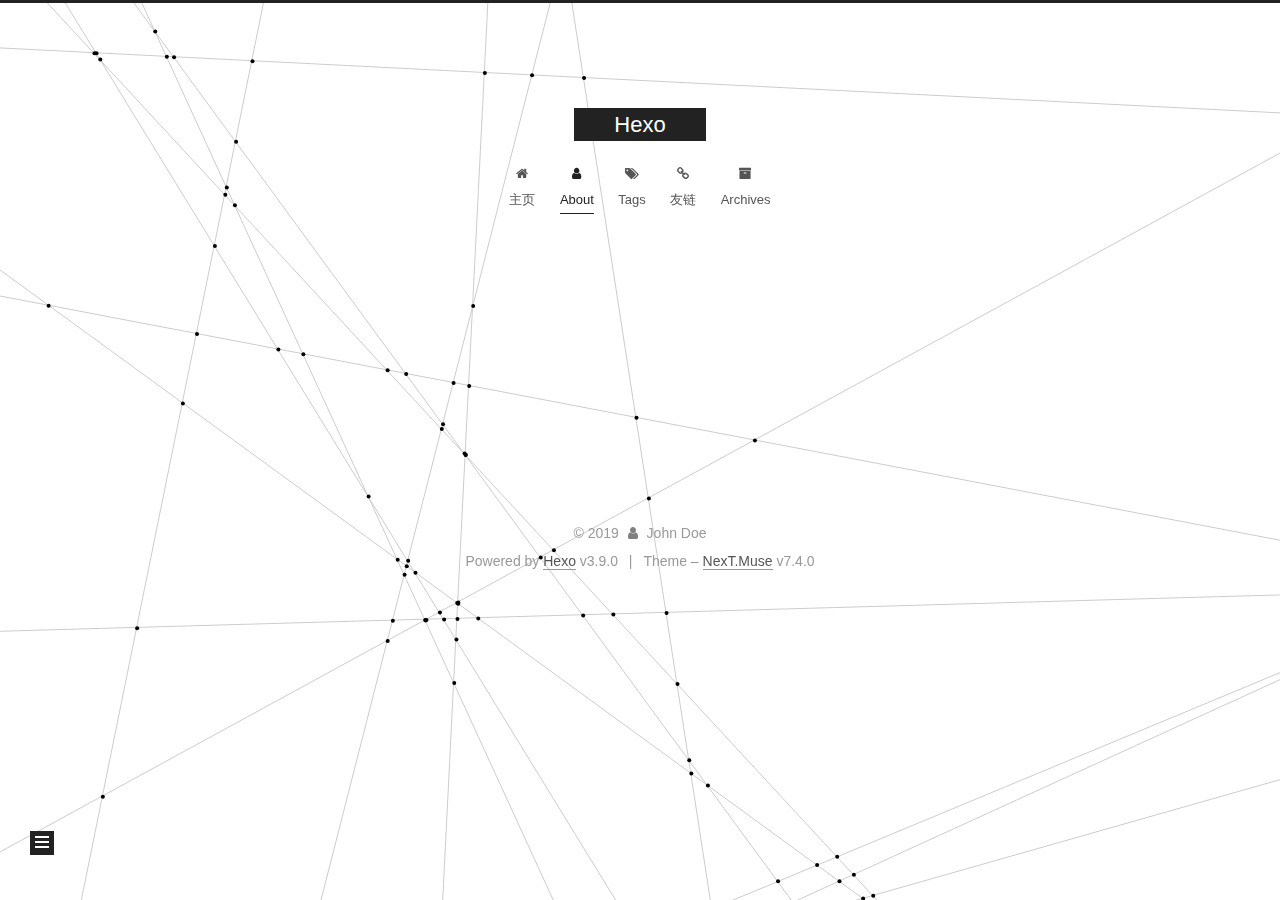
==== about/index.html @ a3d36884 "Site updated: 2019-09-26 17:00:57" ====
<!DOCTYPE html>





<html lang="en">
<head>
  <meta charset="UTF-8">
<meta name="viewport" content="width=device-width, initial-scale=1, maximum-scale=2">
<meta name="theme-color" content="#222">
<meta name="generator" content="Hexo 3.9.0">
  <link rel="apple-touch-icon" sizes="180x180" href="/images/apple-touch-icon-next.png?v=7.4.0">
  <link rel="icon" type="image/png" sizes="32x32" href="/images/favicon-32x32-next.png?v=7.4.0">
  <link rel="icon" type="image/png" sizes="16x16" href="/images/favicon-16x16-next.png?v=7.4.0">
  <link rel="mask-icon" href="/images/logo.svg?v=7.4.0" color="#222">

<link rel="stylesheet" href="/css/main.css?v=7.4.0">


<link rel="stylesheet" href="/lib/font-awesome/css/font-awesome.min.css?v=4.7.0">


<script id="hexo-configurations">
  var NexT = window.NexT || {};
  var CONFIG = {
    root: '/',
    scheme: 'Muse',
    version: '7.4.0',
    exturl: false,
    sidebar: {"position":"left","display":"post","offset":12,"onmobile":false},
    copycode: {"enable":false,"show_result":false,"style":null},
    back2top: {"enable":true,"sidebar":false,"scrollpercent":false},
    bookmark: {"enable":false,"color":"#222","save":"auto"},
    fancybox: false,
    mediumzoom: false,
    lazyload: false,
    pangu: false,
    algolia: {
      appID: '',
      apiKey: '',
      indexName: '',
      hits: {"per_page":10},
      labels: {"input_placeholder":"Search for Posts","hits_empty":"We didn't find any results for the search: ${query}","hits_stats":"${hits} results found in ${time} ms"}
    },
    localsearch: {"enable":false,"trigger":"auto","top_n_per_article":1,"unescape":false,"preload":false},
    path: 'search.json',
    motion: {"enable":true,"async":false,"transition":{"post_block":"fadeIn","post_header":"slideDownIn","post_body":"slideDownIn","coll_header":"slideLeftIn","sidebar":"slideUpIn"}},
    translation: {
      copy_button: 'Copy',
      copy_success: 'Copied',
      copy_failure: 'Copy failed'
    },
    sidebarPadding: 40
  };
</script>

  <meta name="description" content="这些博客是我看其他大神的博客学习练手之作，若有不足之处请多多指教。">
<meta property="og:type" content="website">
<meta property="og:title" content="关于">
<meta property="og:url" content="http://yoursite.com/about/index.html">
<meta property="og:site_name" content="Hexo">
<meta property="og:description" content="这些博客是我看其他大神的博客学习练手之作，若有不足之处请多多指教。">
<meta property="og:locale" content="en">
<meta property="og:updated_time" content="2019-09-25T10:03:40.580Z">
<meta name="twitter:card" content="summary">
<meta name="twitter:title" content="关于">
<meta name="twitter:description" content="这些博客是我看其他大神的博客学习练手之作，若有不足之处请多多指教。">
  <link rel="canonical" href="http://yoursite.com/about/">


<script id="page-configurations">
  // https://hexo.io/docs/variables.html
  CONFIG.page = {
    sidebar: "",
    isHome: false,
    isPost: false,
    isPage: true,
    isArchive: false
  };
</script>

  <title>关于 | Hexo</title>
  








  <noscript>
  <style>
  .use-motion .brand,
  .use-motion .menu-item,
  .sidebar-inner,
  .use-motion .post-block,
  .use-motion .pagination,
  .use-motion .comments,
  .use-motion .post-header,
  .use-motion .post-body,
  .use-motion .collection-header { opacity: initial; }

  .use-motion .logo,
  .use-motion .site-title,
  .use-motion .site-subtitle {
    opacity: initial;
    top: initial;
  }

  .use-motion .logo-line-before i { left: initial; }
  .use-motion .logo-line-after i { right: initial; }
  </style>
</noscript>

</head>

<body itemscope itemtype="http://schema.org/WebPage" lang="en">
  
 
  
  <div class="container use-motion">
    <div class="headband"></div>

    <header id="header" class="header" itemscope itemtype="http://schema.org/WPHeader">
      <div class="header-inner"><div class="site-brand-container">
  <div class="site-meta">

    <div>
      <a href="/" class="brand" rel="start">
        <span class="logo-line-before"><i></i></span>
        <span class="site-title">Hexo</span>
        <span class="logo-line-after"><i></i></span>
      </a>
    </div>
  </div>

  <div class="site-nav-toggle">
    <button aria-label="Toggle navigation bar">
      <span class="btn-bar"></span>
      <span class="btn-bar"></span>
      <span class="btn-bar"></span>
    </button>
  </div>
</div>


<nav class="site-nav">
  
  <ul id="menu" class="menu">
      
      
      
        
        <li class="menu-item menu-item-主页">
      
    

    <a href="/" rel="section"><i class="menu-item-icon fa fa-fw fa-home"></i> <br>主页</a>

  </li>
      
      
      
        
        <li class="menu-item menu-item-about">
      
    

    <a href="/about/" rel="section"><i class="menu-item-icon fa fa-fw fa-user"></i> <br>About</a>

  </li>
      
      
      
        
        <li class="menu-item menu-item-tags">
      
    

    <a href="/tags/" rel="section"><i class="menu-item-icon fa fa-fw fa-tags"></i> <br>Tags</a>

  </li>
      
      
      
        
        <li class="menu-item menu-item-links">
      
    

    <a href="/links/" rel="section"><i class="menu-item-icon fa fa-fw fa-link"></i> <br>友链</a>

  </li>
      
      
      
        
        <li class="menu-item menu-item-archives">
      
    

    <a href="/archives/" rel="section"><i class="menu-item-icon fa fa-fw fa-archive"></i> <br>Archives</a>

  </li>
  </ul>

    

  
    
    
  
    
    
  
    
    
  
    
    
  
    
    
  
  

</nav>
</div>
    </header>

    
  <div class="back-to-top">
    <i class="fa fa-arrow-up"></i>
    <span>0%</span>
  </div>


    <main id="main" class="main">
      <div class="main-inner">
        <div class="content-wrap">
          <div id="content" class="content">
            

  <div id="posts" class="posts-expand">
    
    
    
    <div class="post-block page">
      <header class="post-header">

<h1 class="post-title" itemprop="name headline">关于

</h1>

<div class="post-meta">
  

</div>

</header>

      
      
      
      <div class="post-body">
        
          <p><strong><em>这些博客是我看其他大神的博客学习练手之作，若有不足之处请多多指教。</em></strong></p>

        
      </div>
      
      
      
    </div>
    

    
    
    
  </div>


          </div>
          

        </div>
          
  
  <div class="sidebar-toggle">
    <div class="sidebar-toggle-line-wrap">
      <span class="sidebar-toggle-line sidebar-toggle-line-first"></span>
      <span class="sidebar-toggle-line sidebar-toggle-line-middle"></span>
      <span class="sidebar-toggle-line sidebar-toggle-line-last"></span>
    </div>
  </div>

  <aside class="sidebar">
    <div class="sidebar-inner">
        
        
        
        
      

      <ul class="sidebar-nav motion-element">
        <li class="sidebar-nav-toc">
          Table of Contents
        </li>
        <li class="sidebar-nav-overview">
          Overview
        </li>
      </ul>

      <!--noindex-->
      <div class="post-toc-wrap sidebar-panel">
      </div>
      <!--/noindex-->

      <div class="site-overview-wrap sidebar-panel">
        <div class="site-author motion-element" itemprop="author" itemscope itemtype="http://schema.org/Person">
  <p class="site-author-name" itemprop="name">John Doe</p>
  <div class="site-description" itemprop="description"></div>
</div>
  <nav class="site-state motion-element">
      <div class="site-state-item site-state-posts">
        
          <a href="/archives/">
        
          <span class="site-state-item-count">3</span>
          <span class="site-state-item-name">posts</span>
        </a>
      </div>
    
  </nav>



      </div>

    </div>
  </aside>
  <div id="sidebar-dimmer"></div>


      </div>
    </main>

    <footer id="footer" class="footer">
      <div class="footer-inner">
        <div class="copyright">&copy; <span itemprop="copyrightYear">2019</span>
  <span class="with-love" id="animate">
    <i class="fa fa-user"></i>
  </span>
  <span class="author" itemprop="copyrightHolder">John Doe</span>
</div>
  <div class="powered-by">Powered by <a href="https://hexo.io" class="theme-link" rel="noopener" target="_blank">Hexo</a> v3.9.0</div>
  <span class="post-meta-divider">|</span>
  <div class="theme-info">Theme – <a href="https://theme-next.org" class="theme-link" rel="noopener" target="_blank">NexT.Muse</a> v7.4.0</div>

        












        
      </div>
    </footer>
  </div>

  


  <script src="/lib/anime.min.js?v=3.1.0"></script>
  <script src="/lib/velocity/velocity.min.js?v=1.2.1"></script>
  <script src="/lib/velocity/velocity.ui.min.js?v=1.2.1"></script>
<script src="/js/utils.js?v=7.4.0"></script><script src="/js/motion.js?v=7.4.0"></script>
<script src="/js/schemes/muse.js?v=7.4.0"></script>
<script src="/js/next-boot.js?v=7.4.0"></script>



  





















  

  

  

  
    <div class="bg_content">
		<canvas id="canvas"></canvas>
	</div>
</body>
</html>
  <!-- 页面点击小红心 -->
<script type="text/javascript" src="/js/src/clicklove.js"></script>
<script type="text/javascript" src="/js/src/dynamic_bg.js"></script>
---- css/main.css ----
html {
  line-height: 1.15; /* 1 */
  -webkit-text-size-adjust: 100%; /* 2 */
}
body {
  margin: 0;
}
main {
  display: block;
}
h1 {
  font-size: 2em;
  margin: 0.67em 0;
}
hr {
  box-sizing: content-box; /* 1 */
  height: 0; /* 1 */
  overflow: visible; /* 2 */
}
pre {
  font-family: monospace, monospace; /* 1 */
  font-size: 1em; /* 2 */
}
a {
  background-color: transparent;
}
abbr[title] {
  border-bottom: none; /* 1 */
  text-decoration: underline; /* 2 */
  text-decoration: underline dotted; /* 2 */
}
b,
strong {
  font-weight: bolder;
}
code,
kbd,
samp {
  font-family: monospace, monospace; /* 1 */
  font-size: 1em; /* 2 */
}
small {
  font-size: 80%;
}
sub,
sup {
  font-size: 75%;
  line-height: 0;
  position: relative;
  vertical-align: baseline;
}
sub {
  bottom: -0.25em;
}
sup {
  top: -0.5em;
}
img {
  border-style: none;
}
button,
input,
optgroup,
select,
textarea {
  font-family: inherit; /* 1 */
  font-size: 100%; /* 1 */
  line-height: 1.15; /* 1 */
  margin: 0; /* 2 */
}
button,
input {
/* 1 */
  overflow: visible;
}
button,
select {
/* 1 */
  text-transform: none;
}
button,
[type='button'],
[type='reset'],
[type='submit'] {
  -webkit-appearance: button;
}
button::-moz-focus-inner,
[type='button']::-moz-focus-inner,
[type='reset']::-moz-focus-inner,
[type='submit']::-moz-focus-inner {
  border-style: none;
  padding: 0;
}
button:-moz-focusring,
[type='button']:-moz-focusring,
[type='reset']:-moz-focusring,
[type='submit']:-moz-focusring {
  outline: 1px dotted ButtonText;
}
fieldset {
  padding: 0.35em 0.75em 0.625em;
}
legend {
  box-sizing: border-box; /* 1 */
  color: inherit; /* 2 */
  display: table; /* 1 */
  max-width: 100%; /* 1 */
  padding: 0; /* 3 */
  white-space: normal; /* 1 */
}
progress {
  vertical-align: baseline;
}
textarea {
  overflow: auto;
}
[type='checkbox'],
[type='radio'] {
  box-sizing: border-box; /* 1 */
  padding: 0; /* 2 */
}
[type='number']::-webkit-inner-spin-button,
[type='number']::-webkit-outer-spin-button {
  height: auto;
}
[type='search'] {
  outline-offset: -2px; /* 2 */
  -webkit-appearance: textfield; /* 1 */
}
[type='search']::-webkit-search-decoration {
  -webkit-appearance: none;
}
::-webkit-file-upload-button {
  font: inherit; /* 2 */
  -webkit-appearance: button; /* 1 */
}
details {
  display: block;
}
summary {
  display: list-item;
}
template {
  display: none;
}
[hidden] {
  display: none;
}
::selection {
  background: #262a30;
  color: #fff;
}
body {
  background: #fff;
  color: #555;
  font-family: 'Lato', "PingFang SC", "Microsoft YaHei", sans-serif;
  font-size: 1em;
  line-height: 2;
}
@media (max-width: 991px) {
  body {
    padding-right: 0;
  }
}
h1,
h2,
h3,
h4,
h5,
h6 {
  font-family: 'Lato', "PingFang SC", "Microsoft YaHei", sans-serif;
  font-weight: bold;
  line-height: 1.5;
  margin: 20px 0 15px;
  padding: 0;
}
h1 {
  font-size: 1.75em;
}
h2 {
  font-size: 1.625em;
}
h3 {
  font-size: 1.5em;
}
h4 {
  font-size: 1.375em;
}
h5 {
  font-size: 1.25em;
}
h6 {
  font-size: 1.125em;
}
p {
  margin: 0 0 20px 0;
}
a,
span.exturl {
  overflow-wrap: break-word;
  word-wrap: break-word;
  background-color: transparent;
  border-bottom: 1px solid #999;
  color: #555;
  outline: none;
  text-decoration: none;
  cursor: pointer;
}
a:hover,
span.exturl:hover {
  border-bottom-color: #222;
  color: #222;
}
iframe,
img,
video {
  display: block;
  margin-left: auto;
  margin-right: auto;
  max-width: 100%;
}
hr {
  background-color: #ddd;
  background-image: repeating-linear-gradient(-45deg, #fff, #fff 4px, transparent 4px, transparent 8px);
  border: 0;
  height: 3px;
  margin: 40px 0;
}
blockquote {
  border-left: 4px solid #ddd;
  color: #666;
  margin: 0;
  padding: 0 15px;
}
blockquote cite::before {
  content: '-';
  padding: 0 5px;
}
dt {
  font-weight: 700;
}
dd {
  margin: 0;
  padding: 0;
}
kbd {
  background-color: #f9f9f9;
  background-image: linear-gradient(top, #eee, #fff, #eee);
  border: 1px solid #ccc;
  border-radius: 0.2em;
  box-shadow: 0.1em 0.1em 0.2em rgba(0,0,0,0.1);
  font-family: inherit;
  padding: 0.1em 0.3em;
  white-space: nowrap;
}
.text-left {
  text-align: left;
}
.text-center {
  text-align: center;
}
.text-right {
  text-align: right;
}
.text-justify {
  text-align: justify;
}
.text-nowrap {
  white-space: nowrap;
}
.text-lowercase {
  text-transform: lowercase;
}
.text-uppercase {
  text-transform: uppercase;
}
.text-capitalize {
  text-transform: capitalize;
}
.center-block {
  display: block;
  margin-left: auto;
  margin-right: auto;
}
.clearfix::before,
.clearfix::after {
  content: ' ';
  display: table;
}
.clearfix::after {
  clear: both;
}
.pullquote {
  width: 45%;
}
.pullquote.left {
  float: left;
  margin-left: 5px;
  margin-right: 10px;
}
.pullquote.right {
  float: right;
  margin-left: 10px;
  margin-right: 5px;
}
.translation {
  color: #999;
  font-size: 0.875em;
  margin-top: -20px;
}
.table-container {
  -webkit-overflow-scrolling: touch;
  overflow: auto;
}
table {
  border-collapse: collapse;
  border-spacing: 0;
  font-size: 0.875em;
  margin: 0 0 20px 0;
  width: 100%;
}
table > tbody > tr:nth-of-type(odd) {
  background-color: #f9f9f9;
}
table > tbody > tr:hover {
  background-color: #f5f5f5;
}
caption,
th,
td {
  font-weight: normal;
  padding: 8px;
  text-align: left;
  vertical-align: middle;
}
th,
td {
  border: 1px solid #ddd;
  border-bottom: 3px solid #ddd;
}
th {
  font-weight: 700;
  padding-bottom: 10px;
}
td {
  border-bottom-width: 1px;
}
html,
body {
  height: 100%;
}
.container {
  min-height: 100%;
  position: relative;
}
.header-inner {
  margin: 0 auto;
  padding: 100px 0 70px;
  width: 700px;
}
@media (min-width: 1200px) {
  .container .header-inner {
    width: 800px;
  }
}
@media (min-width: 1600px) {
  .container .header-inner {
    width: 900px;
  }
}
.main-inner {
  margin: 0 auto;
  width: 700px;
}
@media (min-width: 1200px) {
  .container .main-inner {
    width: 800px;
  }
}
@media (min-width: 1600px) {
  .container .main-inner {
    width: 900px;
  }
}
.footer {
  padding: 20px 0;
}
.footer-inner {
  box-sizing: border-box;
  margin: 0 auto;
  width: 700px;
}
@media (min-width: 1200px) {
  .container .footer-inner {
    width: 800px;
  }
}
@media (min-width: 1600px) {
  .container .footer-inner {
    width: 900px;
  }
}
pre,
.highlight {
  background: #f7f7f7;
  color: #4d4d4c;
  line-height: 1.6;
  margin: 0 auto 20px;
}
pre,
code {
  font-family: consolas, Menlo, "PingFang SC", "Microsoft YaHei", monospace;
}
code {
  overflow-wrap: break-word;
  word-wrap: break-word;
  background: #eee;
  border-radius: 3px;
  color: #555;
  padding: 2px 4px;
}
pre {
  overflow: auto;
  padding: 10px;
}
pre code {
  background: none;
  color: #4d4d4c;
  font-size: 0.875em;
  padding: 0;
  text-shadow: none;
}
.highlight *::selection {
  background: #d6d6d6;
}
.highlight pre {
  border: 0;
  margin: 0;
  padding: 10px 0;
}
.highlight table {
  border: 0;
  margin: 0;
  width: auto;
}
.highlight td {
  border: 0;
  padding: 0;
}
.highlight figcaption {
  background: #eee;
  border-bottom: 1px solid #e9e9e9;
  color: #4d4d4c;
  line-height: 1em;
  margin: 0;
  padding: 0.5em;
}
.highlight figcaption::before,
.highlight figcaption::after {
  content: ' ';
  display: table;
}
.highlight figcaption::after {
  clear: both;
}
.highlight figcaption a {
  color: #4d4d4c;
  float: right;
}
.highlight figcaption a:hover {
  border-bottom-color: #4d4d4c;
}
.highlight .gutter pre {
  background-color: #eff2f3;
  color: #869194;
  padding-left: 10px;
  padding-right: 10px;
  text-align: right;
}
.highlight .code pre {
  background-color: #f7f7f7;
  padding-left: 10px;
  width: 100%;
}
.gutter {
  -moz-user-select: none;
  -ms-user-select: none;
  -webkit-user-select: none;
  user-select: none;
}
.gist table {
  width: auto;
}
.gist table td {
  border: 0;
}
pre .deletion {
  background: #fdd;
}
pre .addition {
  background: #dfd;
}
pre .meta {
  color: #eab700;
  -moz-user-select: none;
  -ms-user-select: none;
  -webkit-user-select: none;
  user-select: none;
}
pre .comment {
  color: #8e908c;
}
pre .variable,
pre .attribute,
pre .tag,
pre .name,
pre .regexp,
pre .ruby .constant,
pre .xml .tag .title,
pre .xml .pi,
pre .xml .doctype,
pre .html .doctype,
pre .css .id,
pre .css .class,
pre .css .pseudo {
  color: #c82829;
}
pre .number,
pre .preprocessor,
pre .built_in,
pre .builtin-name,
pre .literal,
pre .params,
pre .constant,
pre .command {
  color: #f5871f;
}
pre .ruby .class .title,
pre .css .rules .attribute,
pre .string,
pre .symbol,
pre .value,
pre .inheritance,
pre .header,
pre .ruby .symbol,
pre .xml .cdata,
pre .special,
pre .formula {
  color: #718c00;
}
pre .title,
pre .css .hexcolor {
  color: #3e999f;
}
pre .function,
pre .python .decorator,
pre .python .title,
pre .ruby .function .title,
pre .ruby .title .keyword,
pre .perl .sub,
pre .javascript .title,
pre .coffeescript .title {
  color: #4271ae;
}
pre .keyword,
pre .javascript .function {
  color: #8959a8;
}
.blockquote-center {
  border-left: none;
  margin: 40px 0;
  padding: 0;
  position: relative;
  text-align: center;
}
.blockquote-center::before,
.blockquote-center::after {
  background-position: 0 -6px;
  background-repeat: no-repeat;
  background-size: 22px 22px;
  content: ' ';
  display: block;
  height: 24px;
  opacity: 0.2;
  position: absolute;
  width: 100%;
}
.blockquote-center::before {
  background-image: url("../images/quote-l.svg");
  border-top: 1px solid #ccc;
  top: -20px;
}
.blockquote-center::after {
  background-image: url("../images/quote-r.svg");
  background-position: 100% 8px;
  border-bottom: 1px solid #ccc;
  bottom: -20px;
}
.blockquote-center p,
.blockquote-center div {
  text-align: center;
}
.post-body .group-picture img {
  border: 0;
  box-sizing: border-box;
  margin: 0 auto;
  padding: 0 3px;
}
.post-body .group-picture-row {
  margin-bottom: 6px;
  overflow: hidden;
}
.post-body .group-picture-column {
  float: left;
  margin-bottom: 10px;
}
.post-body .label {
  display: inline;
  padding: 0 2px;
}
.post-body .label.default {
  background-color: #f0f0f0;
}
.post-body .label.primary {
  background-color: #efe6f7;
}
.post-body .label.info {
  background-color: #e5f2f8;
}
.post-body .label.success {
  background-color: #e7f4e9;
}
.post-body .label.warning {
  background-color: #fcf6e1;
}
.post-body .label.danger {
  background-color: #fae8eb;
}
.post-body .tabs {
  margin-bottom: 20px;
}
.post-body .tabs,
.tabs-comment {
  display: block;
  padding-top: 10px;
  position: relative;
}
.post-body .tabs ul.nav-tabs,
.tabs-comment ul.nav-tabs {
  display: flex;
  flex-wrap: wrap;
  margin: 0;
  margin-bottom: -1px;
  padding: 0;
}
@media (max-width: 413px) {
  .post-body .tabs ul.nav-tabs,
  .tabs-comment ul.nav-tabs {
    display: block;
    margin-bottom: 5px;
  }
}
.post-body .tabs ul.nav-tabs li.tab,
.tabs-comment ul.nav-tabs li.tab {
  background-color: #fff;
  border-bottom: 1px solid #ddd;
  border-left: 1px solid transparent;
  border-right: 1px solid transparent;
  border-top: 3px solid transparent;
  flex-grow: 1;
  list-style-type: none;
}
@media (max-width: 413px) {
  .post-body .tabs ul.nav-tabs li.tab,
  .tabs-comment ul.nav-tabs li.tab {
    border-bottom: 1px solid transparent;
    border-left: 3px solid transparent;
    border-right: 1px solid transparent;
    border-top: 1px solid transparent;
  }
}
.post-body .tabs ul.nav-tabs li.tab a,
.tabs-comment ul.nav-tabs li.tab a {
  border-bottom: initial;
  display: block;
  line-height: 1.8em;
  outline: 0;
  padding: 0.25em 0.75em;
  text-align: center;
  transition-delay: 0s;
  transition-duration: 0.2s;
  transition-timing-function: ease-out;
}
.post-body .tabs ul.nav-tabs li.tab a i,
.tabs-comment ul.nav-tabs li.tab a i {
  width: 1.285714285714286em;
}
.post-body .tabs ul.nav-tabs li.tab.active,
.tabs-comment ul.nav-tabs li.tab.active {
  border-bottom: 1px solid transparent;
  border-left: 1px solid #ddd;
  border-right: 1px solid #ddd;
  border-top: 3px solid #fc6423;
}
@media (max-width: 413px) {
  .post-body .tabs ul.nav-tabs li.tab.active,
  .tabs-comment ul.nav-tabs li.tab.active {
    border-bottom: 1px solid #ddd;
    border-left: 3px solid #fc6423;
    border-right: 1px solid #ddd;
    border-top: 1px solid #ddd;
  }
}
.post-body .tabs ul.nav-tabs li.tab.active a,
.tabs-comment ul.nav-tabs li.tab.active a {
  color: #555;
  cursor: default;
}
.post-body .tabs .tab-content .tab-pane,
.tabs-comment .tab-content .tab-pane {
  border: 1px solid #ddd;
  padding: 20px 20px 0 20px;
}
.post-body .tabs .tab-content .tab-pane:not(.active),
.tabs-comment .tab-content .tab-pane:not(.active) {
  display: none;
}
.post-body .tabs .tab-content .tab-pane.active,
.tabs-comment .tab-content .tab-pane.active {
  display: block;
}
.post-body .note {
  margin-bottom: 20px;
  padding: 15px;
  position: relative;
  border: 1px solid #eee;
  border-left-width: 5px;
  border-radius: 3px;
}
.post-body .note h2,
.post-body .note h3,
.post-body .note h4,
.post-body .note h5,
.post-body .note h6 {
  margin-top: 0;
  border-bottom: initial;
  margin-bottom: 0;
  padding-top: 0;
}
.post-body .note p:first-child,
.post-body .note ul:first-child,
.post-body .note ol:first-child,
.post-body .note table:first-child,
.post-body .note pre:first-child,
.post-body .note blockquote:first-child,
.post-body .note img:first-child {
  margin-top: 0;
}
.post-body .note p:last-child,
.post-body .note ul:last-child,
.post-body .note ol:last-child,
.post-body .note table:last-child,
.post-body .note pre:last-child,
.post-body .note blockquote:last-child,
.post-body .note img:last-child {
  margin-bottom: 0;
}
.post-body .note.default {
  border-left-color: #777;
}
.post-body .note.default h2,
.post-body .note.default h3,
.post-body .note.default h4,
.post-body .note.default h5,
.post-body .note.default h6 {
  color: #777;
}
.post-body .note.primary {
  border-left-color: #6f42c1;
}
.post-body .note.primary h2,
.post-body .note.primary h3,
.post-body .note.primary h4,
.post-body .note.primary h5,
.post-body .note.primary h6 {
  color: #6f42c1;
}
.post-body .note.info {
  border-left-color: #428bca;
}
.post-body .note.info h2,
.post-body .note.info h3,
.post-body .note.info h4,
.post-body .note.info h5,
.post-body .note.info h6 {
  color: #428bca;
}
.post-body .note.success {
  border-left-color: #5cb85c;
}
.post-body .note.success h2,
.post-body .note.success h3,
.post-body .note.success h4,
.post-body .note.success h5,
.post-body .note.success h6 {
  color: #5cb85c;
}
.post-body .note.warning {
  border-left-color: #f0ad4e;
}
.post-body .note.warning h2,
.post-body .note.warning h3,
.post-body .note.warning h4,
.post-body .note.warning h5,
.post-body .note.warning h6 {
  color: #f0ad4e;
}
.post-body .note.danger {
  border-left-color: #d9534f;
}
.post-body .note.danger h2,
.post-body .note.danger h3,
.post-body .note.danger h4,
.post-body .note.danger h5,
.post-body .note.danger h6 {
  color: #d9534f;
}
.btn {
  background: #222;
  border: 2px solid #222;
  border-radius: 0;
  color: #fff;
  display: inline-block;
  font-size: 0.875em;
  line-height: 2;
  padding: 0 20px;
  text-decoration: none;
  transition-delay: 0s;
  transition-duration: 0.2s;
  transition-timing-function: ease-in-out;
  transition-property: background-color;
}
.btn:hover {
  background: #fff;
  border-color: #222;
  color: #222;
}
.btn + .btn {
  margin: 0 0 8px 8px;
}
.btn .fa-fw {
  text-align: left;
  width: 1.285714285714286em;
}
.btn-bar {
  background: #555;
  border-radius: 1px;
  display: block;
  height: 2px;
  width: 22px;
}
.btn-bar + .btn-bar {
  margin-top: 4px;
}
.page-number-basic,
.pagination .prev,
.pagination .next,
.pagination .page-number,
.pagination .space {
  display: inline-block;
  margin: 0 10px;
  padding: 0 11px;
  position: relative;
  top: -1px;
}
@media (max-width: 767px) {
  .page-number-basic,
  .pagination .prev,
  .pagination .next,
  .pagination .page-number,
  .pagination .space {
    margin: 0 5px;
  }
}
.pagination {
  border-top: 1px solid #eee;
  margin: 120px 0 40px;
  text-align: center;
}
.pagination .prev,
.pagination .next,
.pagination .page-number {
  border-bottom: 0;
  border-top: 1px solid #eee;
  transition-property: border-color;
  transition-delay: 0s;
  transition-duration: 0.2s;
  transition-timing-function: ease-in-out;
}
.pagination .prev:hover,
.pagination .next:hover,
.pagination .page-number:hover {
  border-top-color: #222;
}
.pagination .space {
  margin: 0;
  padding: 0;
}
.pagination .prev {
  margin-left: 0;
}
.pagination .next {
  margin-right: 0;
}
.pagination .page-number.current {
  background: #ccc;
  border-top-color: #ccc;
  color: #fff;
}
@media (max-width: 767px) {
  .pagination {
    border-top: none;
  }
  .pagination .prev,
  .pagination .next,
  .pagination .page-number {
    border-bottom: 1px solid #eee;
    border-top: 0;
    margin-bottom: 10px;
    padding: 0 10px;
  }
  .pagination .prev:hover,
  .pagination .next:hover,
  .pagination .page-number:hover {
    border-bottom-color: #222;
  }
}
.comments {
  margin: 60px 20px 0;
  overflow: hidden;
}
.comment-button-group {
  display: flex;
  flex-wrap: wrap-reverse;
  justify-content: center;
  margin: 1em 0;
}
.comment-button-group .comment-button {
  margin: 0.1em 0.2em;
}
.comment-button-group .comment-button.active {
  background: #fff;
  border-color: #222;
  color: #222;
}
.comment-position {
  display: none;
}
.comment-position.active {
  display: block;
}
.tabs-comment {
  background: #fff;
  margin-top: 4em;
  padding-top: 0;
}
.tabs-comment .comments {
  border: 0;
  box-shadow: none;
  margin-top: 0;
  padding-top: 0;
}
.back-to-top {
  background: #222;
  bottom: -100px;
  box-sizing: border-box;
  color: #fff;
  cursor: pointer;
  font-size: 12px;
  left: 30px;
  opacity: 1;
  padding: 0 6px;
  position: fixed;
  text-align: center;
  transition-property: bottom;
  z-index: 1050;
  transition-delay: 0s;
  transition-duration: 0.2s;
  transition-timing-function: ease-in-out;
  width: 24px;
}
.back-to-top span {
  display: none;
}
.back-to-top:hover {
  color: #87daff;
}
.back-to-top.back-to-top-on {
  bottom: 19px;
}
@media (max-width: 991px) {
  .back-to-top {
    left: 20px;
    opacity: 0.8;
  }
}
.header {
  background: transparent;
}
.header-inner {
  position: relative;
}
.headband {
  background: #222;
  height: 3px;
}
.site-meta {
  margin: 0;
  text-align: center;
}
@media (max-width: 767px) {
  .site-meta {
    text-align: center;
  }
}
.brand {
  background: #222;
  border-bottom: none;
  color: #fff;
  display: inline-block;
  line-height: 1.375em;
  padding: 0 40px;
  position: relative;
}
.brand:hover {
  color: #fff;
}
.logo {
  display: inline-block;
  line-height: 36px;
  margin-right: 5px;
  vertical-align: top;
}
.site-title {
  display: inline-block;
  font-family: 'Lato', "PingFang SC", "Microsoft YaHei", sans-serif;
  font-size: 1.375em;
  font-weight: normal;
  line-height: 1.5;
  vertical-align: top;
}
.site-subtitle {
  color: #999;
  font-size: 0.8125em;
  margin-top: 10px;
}
.use-motion .brand {
  opacity: 0;
}
.use-motion .logo,
.use-motion .site-title,
.use-motion .site-subtitle,
.use-motion .custom-logo-image {
  opacity: 0;
  position: relative;
  top: -10px;
}
.site-nav-toggle {
  display: none;
  left: 10px;
  position: absolute;
}
@media (max-width: 767px) {
  .site-nav-toggle {
    display: block;
  }
}
.site-nav-toggle button {
  background: transparent;
  border: 0;
  margin-top: 2px;
  padding: 9px 10px;
}
.site-nav {
  display: block;
}
@media (max-width: 767px) {
  .site-nav {
    border-top: 1px solid #ddd;
    clear: both;
    display: none;
    margin: 0 -10px;
    padding: 0 10px;
  }
}
.site-nav.site-nav-on {
  display: block;
}
.menu {
  margin-top: 20px;
  padding-left: 0;
  text-align: center;
}
.menu-item {
  display: inline-block;
  list-style: none;
  margin: 0 10px;
}
@media (max-width: 767px) {
  .menu-item {
    margin-top: 10px;
  }
}
.menu-item a,
.menu-item span.exturl {
  border-bottom: 1px solid transparent;
  display: block;
  font-size: 0.8125em;
  line-height: inherit;
  transition-property: border-color;
  transition-delay: 0s;
  transition-duration: 0.2s;
  transition-timing-function: ease-in-out;
}
.menu-item a:hover,
.menu-item span.exturl:hover {
  border-bottom-color: #222;
}
.menu-item .fa {
  margin-right: 5px;
}
.use-motion .menu-item {
  opacity: 0;
}
.post-body {
  overflow-wrap: break-word;
  word-wrap: break-word;
  font-family: 'Lato', "PingFang SC", "Microsoft YaHei", sans-serif;
}
@media (min-width: 1200px) {
  .post-body {
    font-size: 1.125em;
  }
}
@media (max-width: 767px) {
  .post-body {
    font-size: 0.875em;
  }
}
.post-body span.exturl .fa {
  font-size: 0.875em;
  margin-left: 4px;
}
.post-body .image-caption,
.post-body .figure .caption {
  color: #999;
  font-size: 0.875em;
  font-weight: bold;
  line-height: 1;
  margin: -20px auto 15px;
  text-align: center;
}
.post-sticky-flag {
  display: inline-block;
  transform: rotate(30deg);
}
.use-motion .post-block,
.use-motion .pagination,
.use-motion .comments {
  opacity: 0;
}
.use-motion .post-header {
  opacity: 0;
}
.use-motion .post-body {
  opacity: 0;
}
.use-motion .collection-header {
  opacity: 0;
}
.post-button {
  margin-top: 40px;
}
.posts-collapse {
  margin-left: 55px;
  position: relative;
  z-index: 1010;
}
@media (max-width: 767px) {
  .posts-collapse {
    margin-left: 20px;
    margin-right: 20px;
  }
}
.posts-collapse .collection-title {
  font-size: 1.125em;
  position: relative;
}
.posts-collapse .collection-title::before {
  background: #999;
  border: 1px solid #fff;
  border-radius: 50%;
  content: ' ';
  height: 10px;
  left: 0;
  margin-left: -6px;
  margin-top: -4px;
  position: absolute;
  top: 50%;
  width: 10px;
}
.posts-collapse .collection-year {
  margin: 60px 0;
  position: relative;
}
.posts-collapse .collection-year::before {
  background: #bbb;
  border-radius: 50%;
  content: ' ';
  height: 8px;
  left: 0;
  margin-left: -4px;
  margin-top: -4px;
  position: absolute;
  top: 50%;
  width: 8px;
}
.posts-collapse .collection-header {
  margin: 0 0 0 20px;
}
.posts-collapse .collection-header small {
  color: #bbb;
  margin-left: 5px;
}
.posts-collapse article {
  margin: 30px 0;
}
.posts-collapse .post-header {
  border-bottom: 1px dashed #ccc;
  position: relative;
  transition-delay: 0s;
  transition-duration: 0.2s;
  transition-timing-function: ease-in-out;
  transition-property: border;
}
.posts-collapse .post-header::before {
  background: #bbb;
  border: 1px solid #fff;
  border-radius: 50%;
  content: ' ';
  height: 6px;
  left: 0;
  margin-left: -4px;
  position: absolute;
  top: 0.75em;
  width: 6px;
  transition-delay: 0s;
  transition-duration: 0.2s;
  transition-timing-function: ease-in-out;
  transition-property: background;
}
.posts-collapse .post-header:hover {
  border-bottom-color: #666;
}
.posts-collapse .post-header:hover::before {
  background: #222;
}
.posts-collapse .post-title {
  font-size: 1em;
  font-weight: normal;
  line-height: inherit;
  margin-bottom: 0;
  margin-left: 3.75em;
}
.posts-collapse .post-title::after {
  margin-left: 3px;
  opacity: 0.6;
}
.posts-collapse .post-title a,
.posts-collapse .post-title span.exturl {
  border-bottom: none;
  color: #666;
}
.posts-collapse .post-meta {
  font-size: 0.75em;
  left: 20px;
  position: absolute;
  top: 5px;
}
.posts-collapse::after {
  background: #f5f5f5;
  content: ' ';
  height: 100%;
  left: 0;
  margin-left: -2px;
  position: absolute;
  top: 1.25em;
  width: 4px;
  z-index: -1;
}
.posts-collapse .fa-external-link {
  font-size: 0.875em;
  margin-left: 5px;
}
.post-eof {
  background: #ccc;
  height: 1px;
  margin: 80px auto 60px;
  text-align: center;
  width: 8%;
}
article:last-child .post-eof {
  display: none;
}
.posts-expand {
  padding-top: 40px;
}
@media (max-width: 767px) {
  .posts-expand {
    margin: 0 20px;
  }
}
@media (min-width: 992px) {
  .post-body {
    text-align: justify;
  }
}
@media (max-width: 991px) {
  .post-body {
    text-align: justify;
  }
}
.post-body h2,
.post-body h3,
.post-body h4,
.post-body h5,
.post-body h6 {
  padding-top: 10px;
}
.post-body h2 .header-anchor,
.post-body h3 .header-anchor,
.post-body h4 .header-anchor,
.post-body h5 .header-anchor,
.post-body h6 .header-anchor {
  border-bottom-style: none;
  color: #ccc;
  float: right;
  margin-left: 10px;
  visibility: hidden;
}
.post-body h2 .header-anchor:hover,
.post-body h3 .header-anchor:hover,
.post-body h4 .header-anchor:hover,
.post-body h5 .header-anchor:hover,
.post-body h6 .header-anchor:hover {
  color: inherit;
}
.post-body h2:hover .header-anchor,
.post-body h3:hover .header-anchor,
.post-body h4:hover .header-anchor,
.post-body h5:hover .header-anchor,
.post-body h6:hover .header-anchor {
  visibility: visible;
}
.post-body img {
  border: 1px solid #ddd;
  box-sizing: border-box;
  padding: 3px;
}
@media (max-width: 767px) {
  .post-body img {
    padding: initial;
  }
}
.post-body iframe,
.post-body img,
.post-body video {
  margin-bottom: 20px;
}
.post-body .video-container {
  height: 0;
  margin-bottom: 20px;
  overflow: hidden;
  padding-top: 75%;
  position: relative;
  width: 100%;
}
.post-body .video-container iframe,
.post-body .video-container object,
.post-body .video-container embed {
  height: 100%;
  left: 0;
  margin: 0;
  position: absolute;
  top: 0;
  width: 100%;
}
.post-gallery {
  border-collapse: separate;
  display: table;
  table-layout: fixed;
  width: 100%;
}
.post-gallery-row {
  display: table-row;
}
.post-gallery .post-gallery-img {
  border: 0;
  display: table-cell;
  text-align: center;
  vertical-align: middle;
}
.post-gallery .post-gallery-img img {
  border: 0;
  max-height: 100%;
  max-width: 100%;
}
.fancybox-close,
.fancybox-close:hover {
  border: 0;
}
.posts-expand .post-meta {
  color: #999;
  font-family: 'Lato', "PingFang SC", "Microsoft YaHei", sans-serif;
  margin: 3px 0 60px 0;
  text-align: center;
}
.posts-expand .post-meta .post-description {
  font-size: 0.875em;
  margin-top: 2px;
}
.posts-expand .post-meta time {
  border-bottom: 1px dashed #999;
  cursor: help;
}
.post-meta .post-meta-item + .post-meta-item::before {
  content: '|';
  margin: 0 0.5em;
}
.post-meta .post-meta-item {
  font-size: 0.75em;
}
.post-meta-divider {
  margin: 0 0.5em;
}
.post-meta-item-icon {
  margin-right: 3px;
}
@media (max-width: 991px) {
  .post-meta-item-icon {
    display: inline-block;
  }
}
@media (max-width: 991px) {
  .post-meta-item-text {
    display: none;
  }
}
.post-nav {
  border-top: 1px solid #eee;
  display: table;
  margin-top: 15px;
  width: 100%;
}
.post-nav-divider {
  display: table-cell;
  width: 10%;
}
.post-nav-item {
  display: table-cell;
  padding: 10px 0 0 0;
  vertical-align: top;
  width: 45%;
}
.post-nav-item a {
  border-bottom: none;
  color: #555;
  display: block;
  font-size: 0.875em;
  line-height: 1.6;
  position: relative;
}
.post-nav-item a:hover {
  border-bottom: none;
  color: #222;
}
.post-nav-item a:active {
  top: 2px;
}
.post-nav-item .fa {
  font-size: 0.75em;
  margin-right: 5px;
}
.post-nav-next a {
  padding-left: 5px;
}
.post-nav-prev {
  text-align: right;
}
.post-nav-prev a {
  padding-right: 5px;
}
.post-nav-prev .fa {
  margin-left: 5px;
}
.rtl.post-body p,
.rtl.post-body a,
.rtl.post-body h1,
.rtl.post-body h2,
.rtl.post-body h3,
.rtl.post-body h4,
.rtl.post-body h5,
.rtl.post-body h6,
.rtl.post-body li,
.rtl.post-body ul,
.rtl.post-body ol {
  direction: rtl;
  font-family: UKIJ Ekran;
}
.rtl.post-title {
  font-family: UKIJ Ekran;
}
.post-tags {
  margin-top: 40px;
  text-align: center;
}
.post-tags a {
  display: inline-block;
  font-size: 0.8125em;
  margin-right: 10px;
}
.posts-expand .post-title {
  overflow-wrap: break-word;
  word-wrap: break-word;
  font-weight: 400;
  margin: initial;
  text-align: center;
}
.posts-expand .post-title-link {
  border-bottom: none;
  color: #555;
  display: inline-block;
  line-height: 1.2;
  position: relative;
  vertical-align: top;
}
.posts-expand .post-title-link::before {
  background-color: #000;
  bottom: 0;
  content: '';
  height: 2px;
  left: 0;
  position: absolute;
  transform: scaleX(0);
  visibility: hidden;
  width: 100%;
  transition-delay: 0s;
  transition-duration: 0.2s;
  transition-timing-function: ease-in-out;
}
.posts-expand .post-title-link:hover::before {
  transform: scaleX(1);
  visibility: visible;
}
.posts-expand .post-title-link .fa {
  font-size: 0.875em;
  margin-left: 5px;
}
.post-widgets {
  border-top: 1px solid #eee;
  margin-top: 15px;
  text-align: center;
}
.wp_rating {
  height: 20px;
  line-height: 20px;
  margin-top: 10px;
  padding-top: 6px;
  text-align: center;
}
.social-like {
  display: flex;
  font-size: 0.875em;
  justify-content: center;
  text-align: center;
}
.vk_like {
  align-self: center;
  height: 21px;
  padding-top: 7px;
  width: 85px;
}
.fb_like {
  align-self: center;
  height: 30px;
}
.sidebar {
  background: #222;
  bottom: 0;
  box-shadow: inset 0 2px 6px #000;
  position: fixed;
  top: 0;
  z-index: 1040;
}
.sidebar a,
.sidebar span.exturl {
  border-bottom-color: #555;
  color: #999;
}
.sidebar a:hover,
.sidebar span.exturl:hover {
  border-bottom-color: #eee;
  color: #eee;
}
@media (max-width: 991px) {
  .sidebar {
    display: none;
  }
}
.sidebar-inner {
  color: #999;
  padding: 20px 10px;
  text-align: center;
}
.site-overview-wrap {
  overflow-x: hidden;
  overflow-y: auto;
}
.cc-license {
  margin-top: 10px;
  text-align: center;
}
.cc-license .cc-opacity {
  border-bottom: none;
  opacity: 0.7;
}
.cc-license .cc-opacity:hover {
  opacity: 0.9;
}
.cc-license img {
  display: inline-block;
}
.site-author-image {
  border: 2px solid #333;
  display: block;
  height: auto;
  margin: 0 auto;
  max-width: 96px;
  padding: 2px;
}
.site-author-name {
  color: #f5f5f5;
  font-weight: normal;
  margin: 5px 0 0;
  text-align: center;
}
.site-description {
  color: #999;
  font-size: 1em;
  margin-top: 5px;
  text-align: center;
}
.links-of-author {
  margin-top: 20px;
}
.links-of-author a,
.links-of-author span.exturl {
  border-bottom-color: #555;
  display: inline-block;
  font-size: 0.8125em;
  margin-bottom: 10px;
  margin-right: 10px;
  vertical-align: middle;
}
.links-of-author a::before,
.links-of-author span.exturl::before {
  background: #fe71ff;
  border-radius: 50%;
  content: ' ';
  display: inline-block;
  height: 4px;
  margin-right: 3px;
  vertical-align: middle;
  width: 4px;
}
.feed-link,
.chat {
  margin-top: 10px;
}
.feed-link a,
.chat a {
  border: 1px solid #fc6423;
  border-radius: 4px;
  color: #fc6423;
  display: inline-block;
  padding: 0 15px;
}
.feed-link a .fa,
.chat a .fa {
  margin-right: 5px;
}
.feed-link a:hover,
.chat a:hover {
  background: #fc6423;
  border: 1px solid #fc6423;
  color: #fff;
}
.feed-link a:hover .fa,
.chat a:hover .fa {
  color: #fff;
}
.links-of-blogroll {
  font-size: 0.8125em;
  margin-top: 10px;
}
.links-of-blogroll-title {
  font-size: 0.875em;
  font-weight: 600;
  margin-top: 0;
}
.links-of-blogroll-list {
  list-style: none;
  margin: 0;
  padding: 0;
}
.links-of-blogroll-item {
  padding: 2px 10px;
}
.links-of-blogroll-item a,
.links-of-blogroll-item span.exturl {
  box-sizing: border-box;
  display: inline-block;
  max-width: 280px;
  overflow: hidden;
  text-overflow: ellipsis;
  white-space: nowrap;
}
#sidebar-dimmer {
  display: none;
}
@media (max-width: 767px) {
  #sidebar-dimmer {
    background: #000;
    display: block;
    height: 100%;
    left: 100%;
    opacity: 0;
    position: fixed;
    top: 0;
    width: 100%;
    z-index: 1020;
  }
  .sidebar-active + #sidebar-dimmer {
    opacity: 0.7;
    transform: translateX(-100%);
    transition: opacity 0.5s;
  }
}
.sidebar-nav {
  margin: 0 0 20px;
  padding-left: 0;
}
.sidebar-nav li {
  border-bottom: 1px solid transparent;
  color: #555;
  cursor: pointer;
  display: inline-block;
  font-size: 0.875em;
}
.sidebar-nav li.sidebar-nav-overview {
  margin-left: 10px;
}
.sidebar-nav li:hover {
  color: #f5f5f5;
}
.sidebar-nav .sidebar-nav-active {
  border-bottom-color: #87daff;
  color: #87daff;
}
.sidebar-nav .sidebar-nav-active:hover {
  color: #87daff;
}
.sidebar-panel {
  display: none;
}
.sidebar-panel-active {
  display: block;
}
.sidebar-toggle {
  background: #222;
  bottom: 45px;
  cursor: pointer;
  height: 14px;
  left: 30px;
  line-height: 0;
  padding: 5px;
  position: fixed;
  width: 14px;
  z-index: 1050;
}
@media (max-width: 991px) {
  .sidebar-toggle {
    left: 20px;
    opacity: 0.8;
    display: none;
  }
}
.sidebar-toggle-line {
  background: #fff;
  display: inline-block;
  height: 2px;
  margin-top: 3px;
  position: relative;
  transition: all 0.4s;
  vertical-align: top;
  width: 100%;
}
.sidebar-toggle-line:first-child {
  margin-top: 0;
}
.sidebar-toggle:hover .sidebar-toggle-line {
  background: #87daff;
}
.post-toc-wrap {
  overflow-x: hidden;
  overflow-y: auto;
}
.post-toc {
  font-size: 0.875em;
}
.post-toc ol {
  list-style: none;
  margin: 0;
  padding: 0 2px 5px 10px;
  text-align: left;
}
.post-toc ol > ol {
  padding-left: 0;
}
.post-toc ol a {
  transition-delay: 0s;
  transition-duration: 0.2s;
  transition-timing-function: ease-in-out;
  border-bottom-color: #555;
  color: #999;
  transition-property: all;
}
.post-toc ol a:hover {
  border-bottom-color: #ccc;
  color: #ccc;
}
.post-toc .nav-item {
  overflow: hidden;
  text-overflow: ellipsis;
  white-space: nowrap;
  line-height: 1.8;
}
.post-toc .nav .nav-child {
  display: none;
}
.post-toc .nav .active > .nav-child {
  display: block;
}
.post-toc .nav .active-current > .nav-child {
  display: block;
}
.post-toc .nav .active-current > .nav-child > .nav-item {
  display: block;
}
.post-toc .nav .active > a {
  border-bottom-color: #87daff;
  color: #87daff;
}
.post-toc .nav .active-current > a {
  color: #87daff;
}
.post-toc .nav .active-current > a:hover {
  color: #87daff;
}
.site-state {
  display: flex;
  justify-content: center;
  line-height: 1.4;
  margin-top: 10px;
  overflow: hidden;
  text-align: center;
  white-space: nowrap;
}
.site-state-item {
  border-left: 1px solid #333;
  padding: 0 15px;
}
.site-state-item:first-child {
  border-left: none;
}
.site-state-item a {
  border-bottom: none;
}
.site-state-item-count {
  color: inherit;
  display: block;
  font-size: 1.25em;
  font-weight: 600;
  text-align: center;
}
.site-state-item-name {
  color: inherit;
  font-size: 0.875em;
}
.bg_content {
  position: fixed;
  top: 0;
  z-index: -1;
  width: 100%;
  height: 100%;
}
.footer {
  color: #999;
  font-size: 0.875em;
}
.footer.footer-fixed {
  bottom: 0;
  left: 0;
  position: absolute;
  right: 0;
}
.footer img {
  border: 0;
}
.footer-inner {
  text-align: center;
}
.with-love {
  color: #808080;
  display: inline-block;
  margin: 0 5px;
}
.powered-by,
.theme-info {
  display: inline-block;
}
@-moz-keyframes iconAnimate {
  0%, 100% {
    transform: scale(1);
  }
  10%, 30% {
    transform: scale(0.9);
  }
  20%, 40%, 60%, 80% {
    transform: scale(1.1);
  }
  50%, 70% {
    transform: scale(1.1);
  }
}
@-webkit-keyframes iconAnimate {
  0%, 100% {
    transform: scale(1);
  }
  10%, 30% {
    transform: scale(0.9);
  }
  20%, 40%, 60%, 80% {
    transform: scale(1.1);
  }
  50%, 70% {
    transform: scale(1.1);
  }
}
@-o-keyframes iconAnimate {
  0%, 100% {
    transform: scale(1);
  }
  10%, 30% {
    transform: scale(0.9);
  }
  20%, 40%, 60%, 80% {
    transform: scale(1.1);
  }
  50%, 70% {
    transform: scale(1.1);
  }
}
@keyframes iconAnimate {
  0%, 100% {
    transform: scale(1);
  }
  10%, 30% {
    transform: scale(0.9);
  }
  20%, 40%, 60%, 80% {
    transform: scale(1.1);
  }
  50%, 70% {
    transform: scale(1.1);
  }
}
.category-all-page .category-all-title {
  text-align: center;
}
.category-all-page .category-all {
  margin-top: 20px;
}
.category-all-page .category-list {
  list-style: none;
  margin: 0;
  padding: 0;
}
.category-all-page .category-list-item {
  margin: 5px 10px;
}
.category-all-page .category-list-count {
  color: #bbb;
}
.category-all-page .category-list-count::before {
  content: ' (';
  display: inline;
}
.category-all-page .category-list-count::after {
  content: ') ';
  display: inline;
}
.category-all-page .category-list-child {
  padding-left: 10px;
}
#event-list {
  padding: 0px;
}
#event-list hr {
  background: #222;
  margin: 20px 0 45px 0;
}
#event-list hr::after {
  background: #222;
  color: #fff;
  content: 'NOW';
  display: inline-block;
  font-weight: bold;
  padding: 0 5px;
  text-align: right;
}
#event-list li.event {
  background: #f9f9f9;
  margin: 20px 0;
  min-height: 40px;
  padding-left: 10px;
}
#event-list li.event h2.event-summary {
  margin: 0;
  padding-bottom: 3px;
}
#event-list li.event h2.event-summary::before {
  color: #bbb;
  content: '\f111';
  display: inline-block;
  font-family: 'FontAwesome';
  font-size: 10px;
  margin-right: 25px;
  vertical-align: middle;
}
#event-list li.event span.event-relative-time {
  color: #bbb;
  display: inline-block;
  font-size: 12px;
  font-weight: 400;
  padding-left: 12px;
}
#event-list li.event span.event-details {
  color: #bbb;
  display: block;
  line-height: 18px;
  margin-left: 56px;
  padding-bottom: 6px;
  padding-top: 3px;
  text-indent: -24px;
}
#event-list li.event span.event-details::before {
  color: #bbb;
  display: inline-block;
  font-family: FontAwesome;
  margin-right: 9px;
  text-align: center;
  text-indent: 0;
  width: 14px;
}
#event-list li.event span.event-details.event-location::before {
  content: '\f041';
}
#event-list li.event span.event-details.event-duration::before {
  content: '\f017';
}
#event-list li.event-past {
  background: #fcfcfc;
  padding: 15px 0 15px 10px;
}
#event-list li.event-past > * {
  opacity: 0.9;
}
#event-list li.event-past h2.event-summary {
  color: #bbb;
}
#event-list li.event-past h2.event-summary::before {
  color: #dfdfdf;
}
#event-list li.event-now {
  background: #222;
  color: #fff;
  padding: 15px 0 15px 10px;
}
#event-list li.event-now h2.event-summary::before {
  animation: dot-flash 1s alternate infinite ease-in-out;
  color: #fff;
}
#event-list li.event-now * {
  color: #fff !important;
}
#event-list li.event-future {
  background: #222;
  color: #fff;
  padding: 15px 0 15px 10px;
}
#event-list li.event-future h2.event-summary::before {
  animation: dot-flash 1s alternate infinite ease-in-out;
  color: #fff;
}
#event-list li.event-future * {
  color: #fff !important;
}
@-moz-keyframes dot-flash {
  from {
    opacity: 1;
    transform: scale(1);
  }
  to {
    opacity: 0;
    transform: scale(0.8);
  }
}
@-webkit-keyframes dot-flash {
  from {
    opacity: 1;
    transform: scale(1);
  }
  to {
    opacity: 0;
    transform: scale(0.8);
  }
}
@-o-keyframes dot-flash {
  from {
    opacity: 1;
    transform: scale(1);
  }
  to {
    opacity: 0;
    transform: scale(0.8);
  }
}
@keyframes dot-flash {
  from {
    opacity: 1;
    transform: scale(1);
  }
  to {
    opacity: 0;
    transform: scale(0.8);
  }
}
ul.breadcrumb {
  font-size: 0.75em;
  list-style: none;
  margin: 1em 0;
  padding: 0 2em;
  text-align: center;
}
ul.breadcrumb li {
  display: inline;
}
ul.breadcrumb li + li::before {
  content: '/\00a0';
  font-weight: normal;
  padding: 0.5em;
}
ul.breadcrumb li + li:last-child {
  font-weight: bold;
}
.tag-cloud {
  text-align: center;
}
.tag-cloud a {
  display: inline-block;
  margin: 10px;
}
.tag-cloud a:hover {
  color: #222 !important;
}
@media (max-width: 767px) {
  .header-inner,
  .container .main-inner,
  .footer-inner {
    width: auto;
  }
}
@media (max-width: 767px) {
  .header-inner {
    padding: 50px 0 35px;
  }
}
embed {
  display: block;
  margin: 0 auto 25px auto;
}
.custom-logo .site-meta-headline {
  text-align: center;
}
.custom-logo .brand {
  background: none;
}
.custom-logo .site-title {
  color: #222;
  margin: 10px auto 0;
}
.custom-logo .site-title a {
  border: 0;
}
.custom-logo-image {
  background: #fff;
  margin: 0 auto;
  max-width: 150px;
  padding: 5px;
}
@media (max-width: 767px) {
  .site-nav {
    background: #fff;
    border-bottom: 1px solid #ddd;
    left: 0;
    margin: 0;
    padding: 0;
    width: 100%;
    z-index: 1030;
  }
}
.site-nav-toggle {
  top: 50px;
}
@media (max-width: 767px) {
  .menu {
    text-align: left;
  }
}
.menu-item-active a,
.menu .menu-item a:hover,
.menu .menu-item span.exturl:hover {
  border-bottom-color: #222;
  color: #222;
}
@media (max-width: 767px) {
  .menu-item-active a,
  .menu .menu-item a:hover,
  .menu .menu-item span.exturl:hover {
    border-bottom: 1px dotted #ddd;
  }
}
@media (max-width: 767px) {
  .menu .menu-item {
    display: block;
    margin: 0 10px;
    vertical-align: top;
  }
}
.menu .menu-item .badge {
  background-color: #eee;
  display: inline-block;
  font-weight: 700;
  line-height: 1;
  margin-left: 5px;
  padding: 1px 4px;
  text-align: center;
  white-space: nowrap;
}
@media (max-width: 767px) {
  .menu .menu-item .badge {
    float: right;
    margin: 0.35em 0 0 0;
  }
}
@media (max-width: 767px) {
  .menu .menu-item br {
    display: none;
  }
}
@media (max-width: 767px) {
  .menu .menu-item a,
  .menu .menu-item span.exturl {
    padding: 5px 10px;
  }
}
@media (hover: none) {
  .menu .menu-item a:hover,
  .menu .menu-item span.exturl:hover {
    border-bottom-color: transparent !important;
  }
}
@media (min-width: 768px) and (max-width: 991px) {
  .menu .menu-item .fa {
    width: 100%;
  }
}
@media (min-width: 992px) {
  .menu .menu-item .fa {
    width: 100%;
  }
}
.sidebar {
  left: -320px;
}
.sidebar.sidebar-active {
  left: 0;
}
.sidebar {
  transition: all 0.4s;
  width: 320px;
}
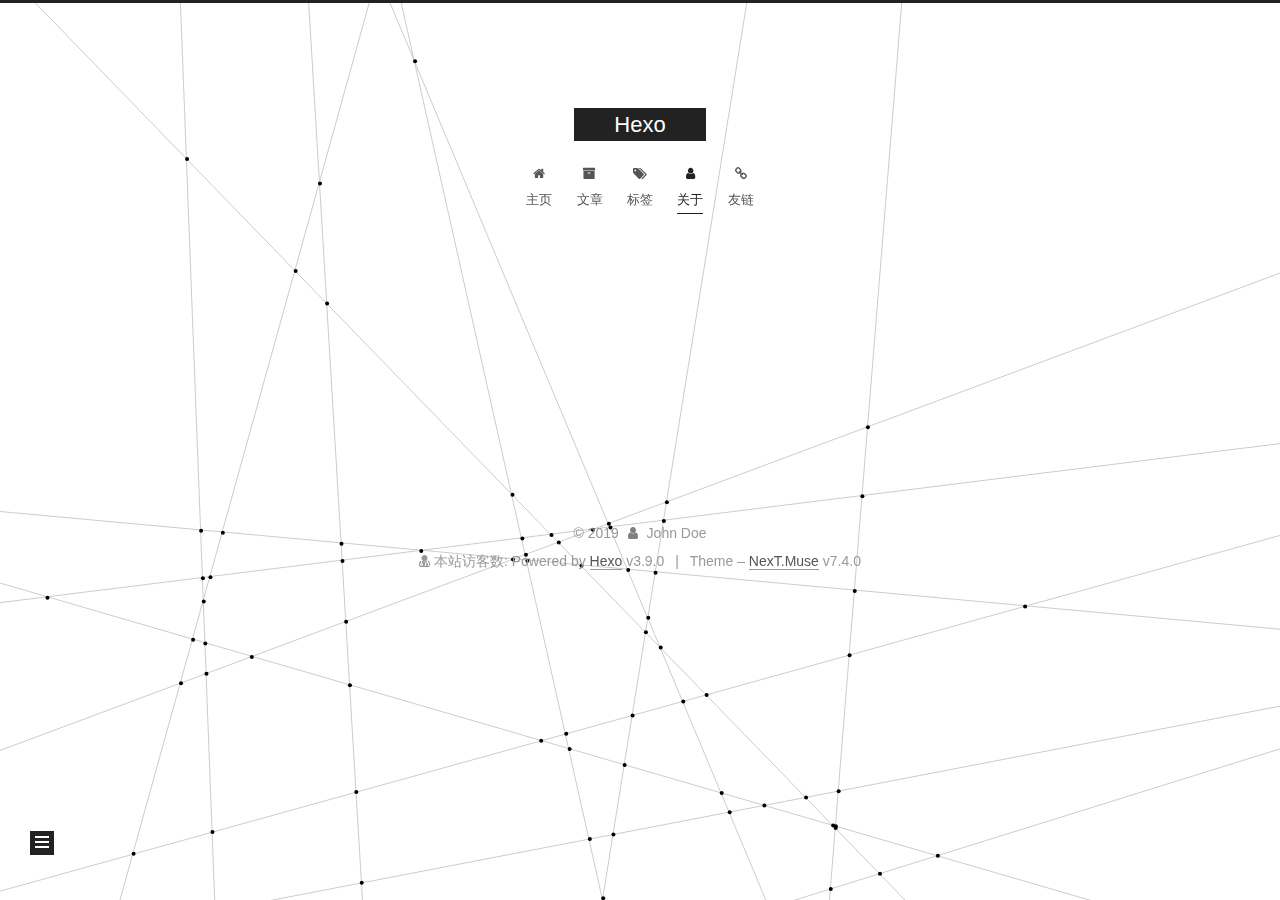
==== commit 5e41bf58: "Site updated: 2019-09-26 17:24:15" ====
--- a/about/index.html
+++ b/about/index.html
@@ -164,44 +164,44 @@
       
       
         
-        <li class="menu-item menu-item-about">
-      
-    
-
-    <a href="/about/" rel="section"><i class="menu-item-icon fa fa-fw fa-user"></i> <br>About</a>
+        <li class="menu-item menu-item-文章">
+      
+    
+
+    <a href="/archives/" rel="section"><i class="menu-item-icon fa fa-fw fa-archive"></i> <br>文章</a>
 
   </li>
       
       
       
         
-        <li class="menu-item menu-item-tags">
-      
-    
-
-    <a href="/tags/" rel="section"><i class="menu-item-icon fa fa-fw fa-tags"></i> <br>Tags</a>
+        <li class="menu-item menu-item-标签">
+      
+    
+
+    <a href="/tags/" rel="section"><i class="menu-item-icon fa fa-fw fa-tags"></i> <br>标签</a>
 
   </li>
       
       
       
         
+        <li class="menu-item menu-item-关于">
+      
+    
+
+    <a href="/about/" rel="section"><i class="menu-item-icon fa fa-fw fa-user"></i> <br>关于</a>
+
+  </li>
+      
+      
+      
+        
         <li class="menu-item menu-item-links">
       
     
 
     <a href="/links/" rel="section"><i class="menu-item-icon fa fa-fw fa-link"></i> <br>友链</a>
-
-  </li>
-      
-      
-      
-        
-        <li class="menu-item menu-item-archives">
-      
-    
-
-    <a href="/archives/" rel="section"><i class="menu-item-icon fa fa-fw fa-archive"></i> <br>Archives</a>
 
   </li>
   </ul>
@@ -326,7 +326,7 @@
   <nav class="site-state motion-element">
       <div class="site-state-item site-state-posts">
         
-          <a href="/archives/">
+          <a href="/archives">
         
           <span class="site-state-item-count">3</span>
           <span class="site-state-item-name">posts</span>
@@ -349,11 +349,19 @@
 
     <footer id="footer" class="footer">
       <div class="footer-inner">
-        <div class="copyright">&copy; <span itemprop="copyrightYear">2019</span>
+        
+<script async src="https://busuanzi.ibruce.info/busuanzi/2.3/busuanzi.pure.mini.js"></script>
+<div class="copyright">&copy; <span itemprop="copyrightYear">2019</span>
   <span class="with-love" id="animate">
     <i class="fa fa-user"></i>
   </span>
   <span class="author" itemprop="copyrightHolder">John Doe</span>
+</div>
+
+<div class="powered-by">
+<i class="fa fa-user-md"></i><span id="busuanzi_container_site_uv">
+  本站访客数:<span id="busuanzi_value_site_uv"></span>
+</span>
 </div>
   <div class="powered-by">Powered by <a href="https://hexo.io" class="theme-link" rel="noopener" target="_blank">Hexo</a> v3.9.0</div>
   <span class="post-meta-divider">|</span>
--- a/css/main.css
+++ b/css/main.css
@@ -1674,7 +1674,7 @@
 }
 .links-of-author a::before,
 .links-of-author span.exturl::before {
-  background: #fe71ff;
+  background: #fcffbb;
   border-radius: 50%;
   content: ' ';
   display: inline-block;
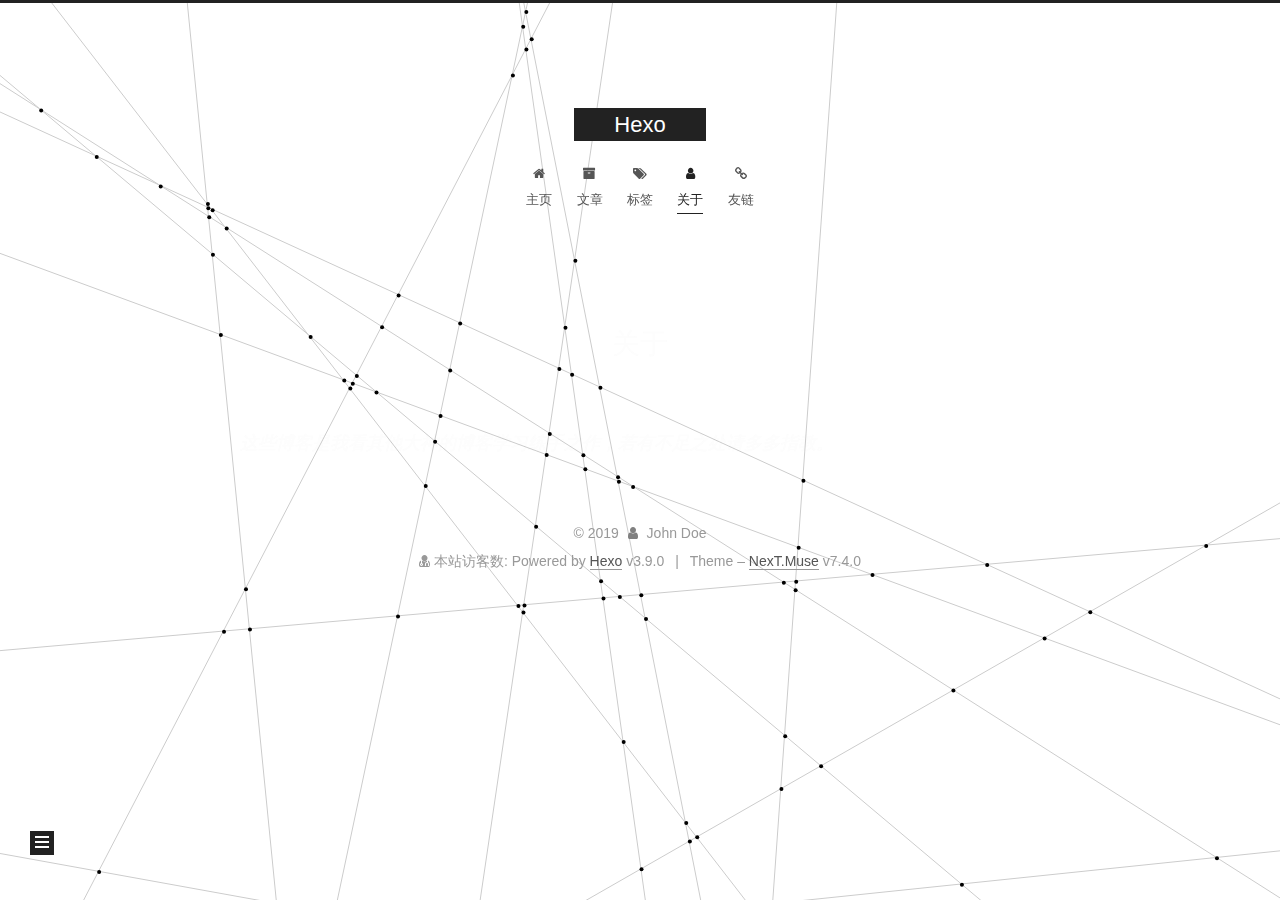
==== commit 12b125c7: "Site updated: 2019-09-26 17:48:29" ====
--- a/about/index.html
+++ b/about/index.html
@@ -14,6 +14,7 @@
   <link rel="icon" type="image/png" sizes="32x32" href="/images/favicon-32x32-next.png?v=7.4.0">
   <link rel="icon" type="image/png" sizes="16x16" href="/images/favicon-16x16-next.png?v=7.4.0">
   <link rel="mask-icon" href="/images/logo.svg?v=7.4.0" color="#222">
+  <link rel="alternate" href="/atom.xml" title="Hexo" type="application/atom+xml">
 
 <link rel="stylesheet" href="/css/main.css?v=7.4.0">
 
@@ -334,6 +335,11 @@
       </div>
     
   </nav>
+  <div class="feed-link motion-element">
+    <a href="/atom.xml" rel="alternate">
+      <i class="fa fa-rss"></i>RSS
+    </a>
+  </div>
 
 
 
@@ -429,7 +435,7 @@
     <div class="bg_content">
 		<canvas id="canvas"></canvas>
 	</div>
-</body>
+<script src="/live2dw/lib/L2Dwidget.min.js?094cbace49a39548bed64abff5988b05"></script><script>L2Dwidget.init({"pluginRootPath":"live2dw/","pluginJsPath":"lib/","pluginModelPath":"assets/","model":{"jsonPath":"live2d-widget-model-wanko"},"display":{"position":"right","width":150,"height":300},"mobile":{"show":true},"log":false,"tagMode":false});</script></body>
 </html>
   <!-- 页面点击小红心 -->
 <script type="text/javascript" src="/js/src/clicklove.js"></script>
--- a/css/main.css
+++ b/css/main.css
@@ -1674,7 +1674,7 @@
 }
 .links-of-author a::before,
 .links-of-author span.exturl::before {
-  background: #fcffbb;
+  background: #a31bff;
   border-radius: 50%;
   content: ' ';
   display: inline-block;
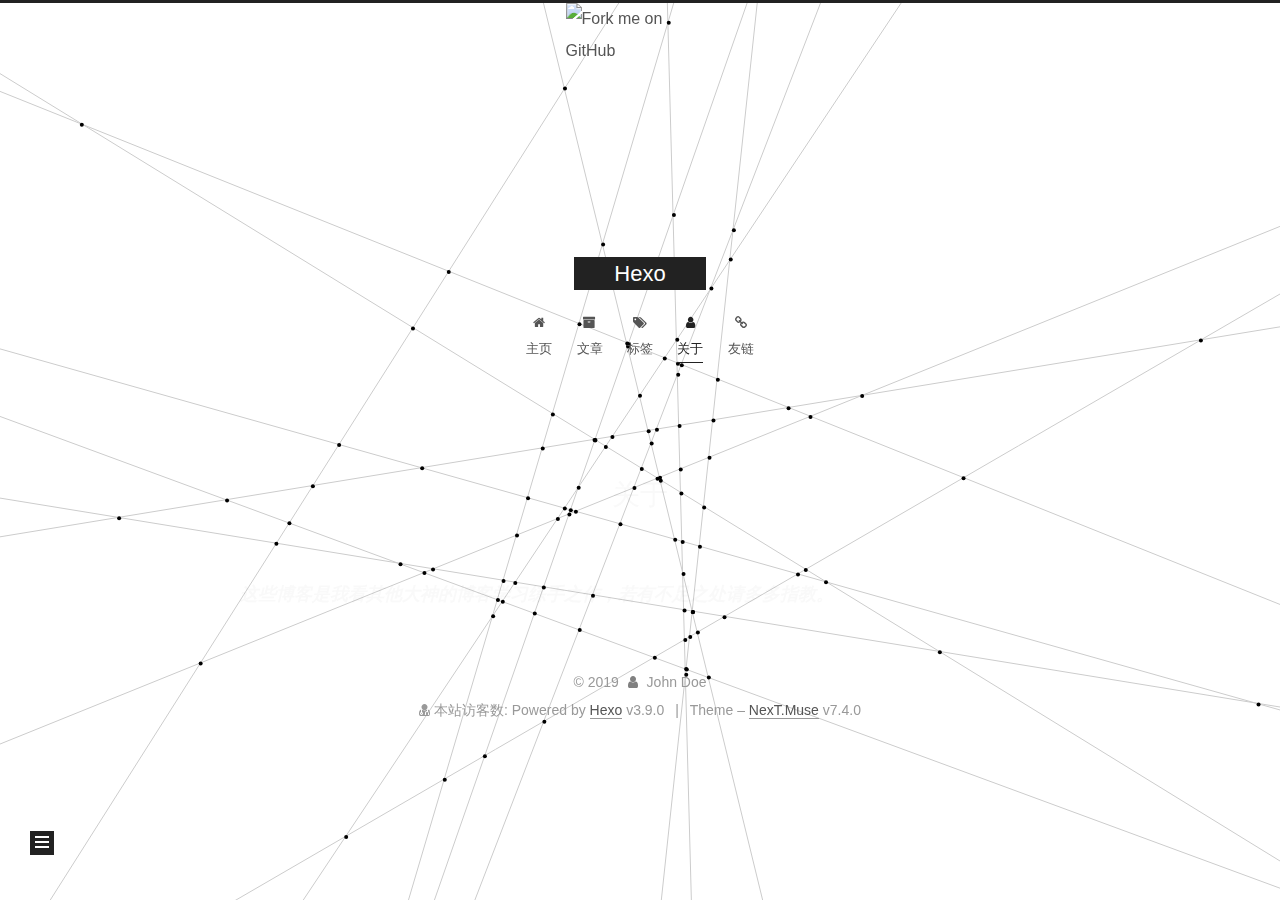
==== commit 1771f5df: "Site updated: 2019-09-27 14:48:46" ====
--- a/about/index.html
+++ b/about/index.html
@@ -124,6 +124,10 @@
   <div class="container use-motion">
     <div class="headband"></div>
 
+	<a href="https://github.com/LoGeWu/LoGeWu.github.io"><img width="149" height="149" 
+	src="https://github.blog/wp-content/uploads/2008/12/forkme_right_orange_ff7600.png?resize=149%2C149" 
+	class="attachment-full size-full" alt="Fork me on GitHub" data-recalc-dims="1"></a>
+
     <header id="header" class="header" itemscope itemtype="http://schema.org/WPHeader">
       <div class="header-inner"><div class="site-brand-container">
   <div class="site-meta">
--- a/css/main.css
+++ b/css/main.css
@@ -1674,7 +1674,7 @@
 }
 .links-of-author a::before,
 .links-of-author span.exturl::before {
-  background: #a31bff;
+  background: #22ffc4;
   border-radius: 50%;
   content: ' ';
   display: inline-block;
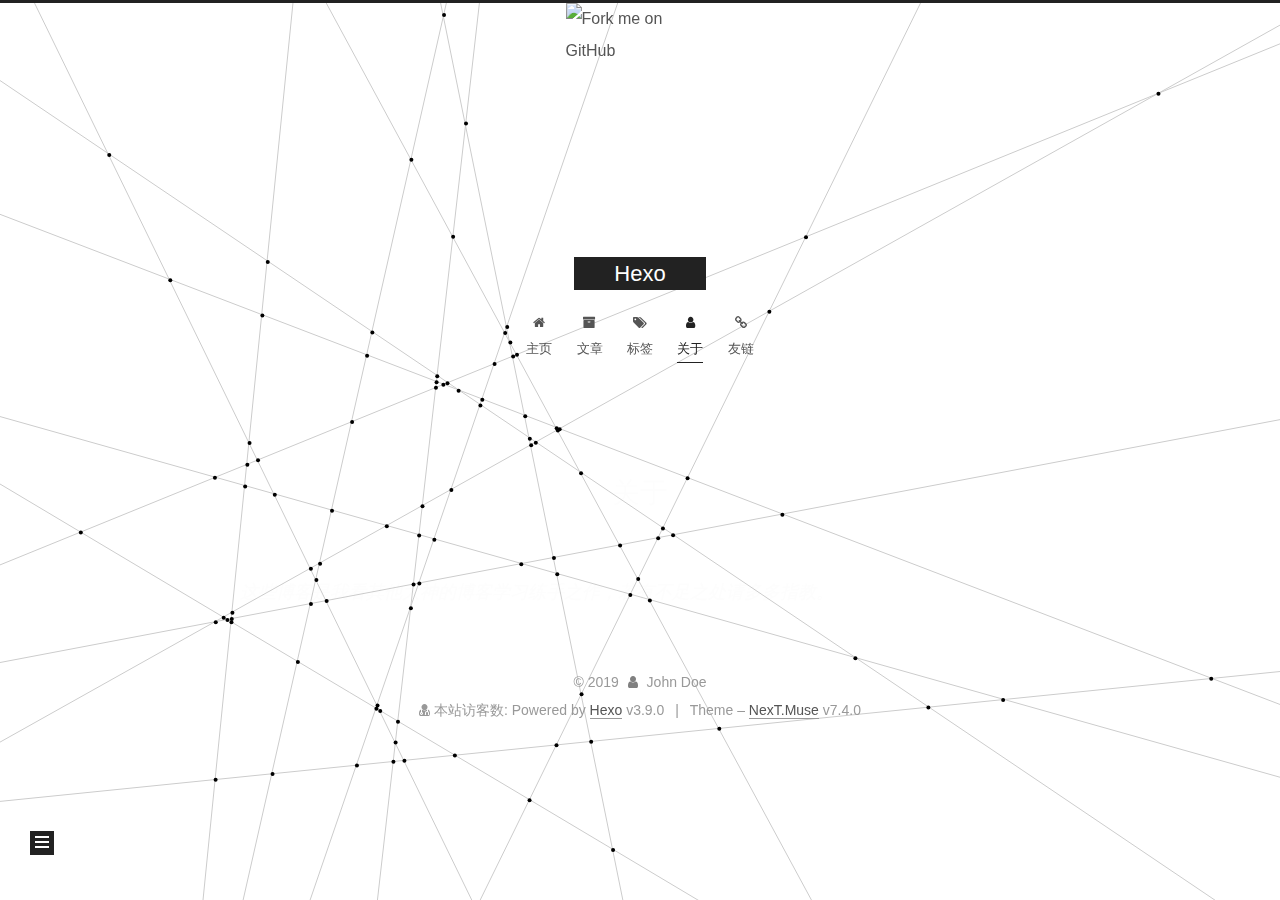
==== commit 65f36fc6: "Site updated: 2019-09-27 14:54:00" ====
--- a/about/index.html
+++ b/about/index.html
@@ -123,9 +123,8 @@
   
   <div class="container use-motion">
     <div class="headband"></div>
-
 	<a href="https://github.com/LoGeWu/LoGeWu.github.io"><img width="149" height="149" 
-	src="https://github.blog/wp-content/uploads/2008/12/forkme_right_orange_ff7600.png?resize=149%2C149" 
+	src="https://github.blog/wp-content/uploads/2008/12/forkme_left_red_aa0000.png?resize=149%2C149" 
 	class="attachment-full size-full" alt="Fork me on GitHub" data-recalc-dims="1"></a>
 
     <header id="header" class="header" itemscope itemtype="http://schema.org/WPHeader">
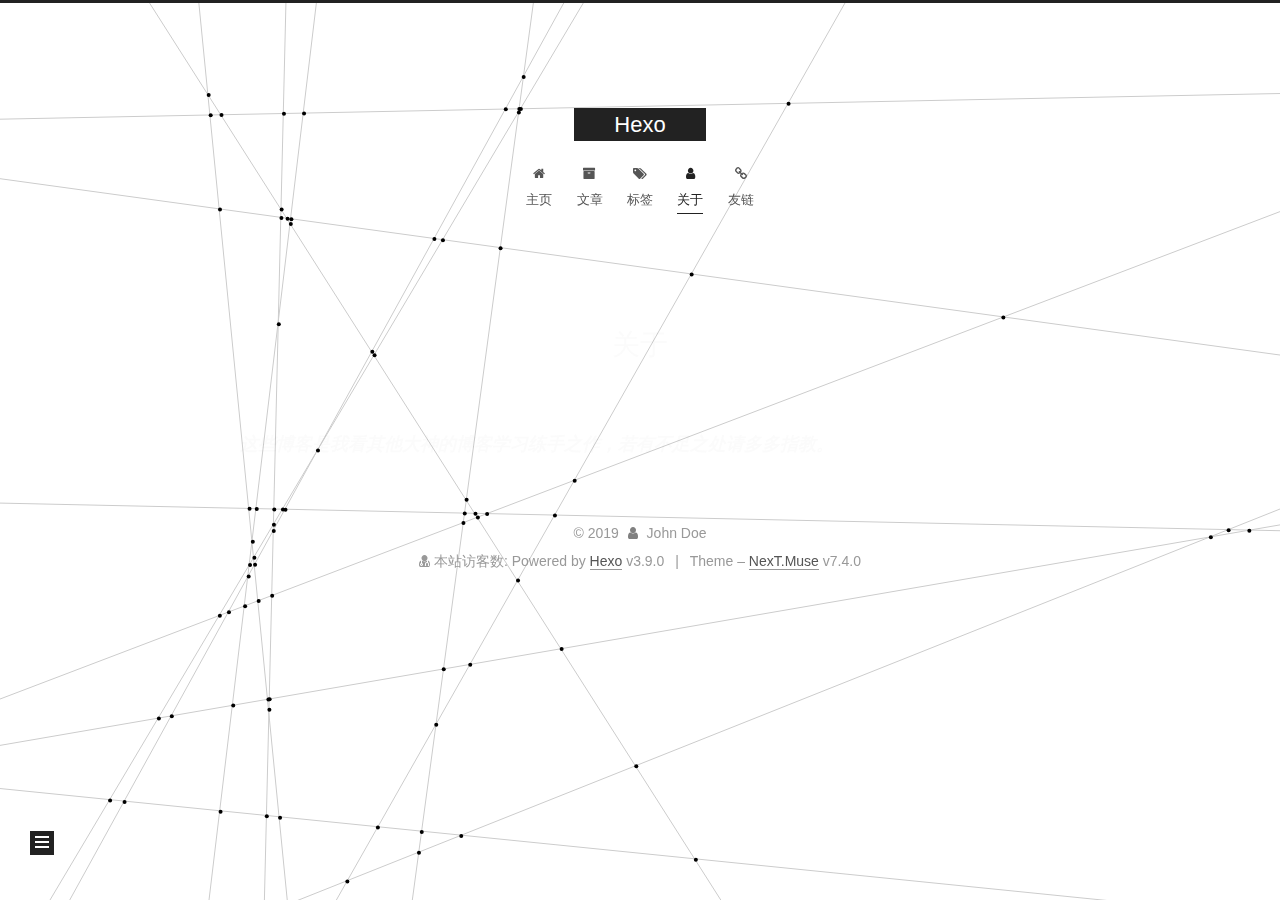
==== commit c003bf44: "Site updated: 2019-09-27 15:00:57" ====
--- a/about/index.html
+++ b/about/index.html
@@ -123,9 +123,6 @@
   
   <div class="container use-motion">
     <div class="headband"></div>
-	<a href="https://github.com/LoGeWu/LoGeWu.github.io"><img width="149" height="149" 
-	src="https://github.blog/wp-content/uploads/2008/12/forkme_left_red_aa0000.png?resize=149%2C149" 
-	class="attachment-full size-full" alt="Fork me on GitHub" data-recalc-dims="1"></a>
 
     <header id="header" class="header" itemscope itemtype="http://schema.org/WPHeader">
       <div class="header-inner"><div class="site-brand-container">
--- a/css/main.css
+++ b/css/main.css
@@ -1674,7 +1674,7 @@
 }
 .links-of-author a::before,
 .links-of-author span.exturl::before {
-  background: #22ffc4;
+  background: #abc101;
   border-radius: 50%;
   content: ' ';
   display: inline-block;
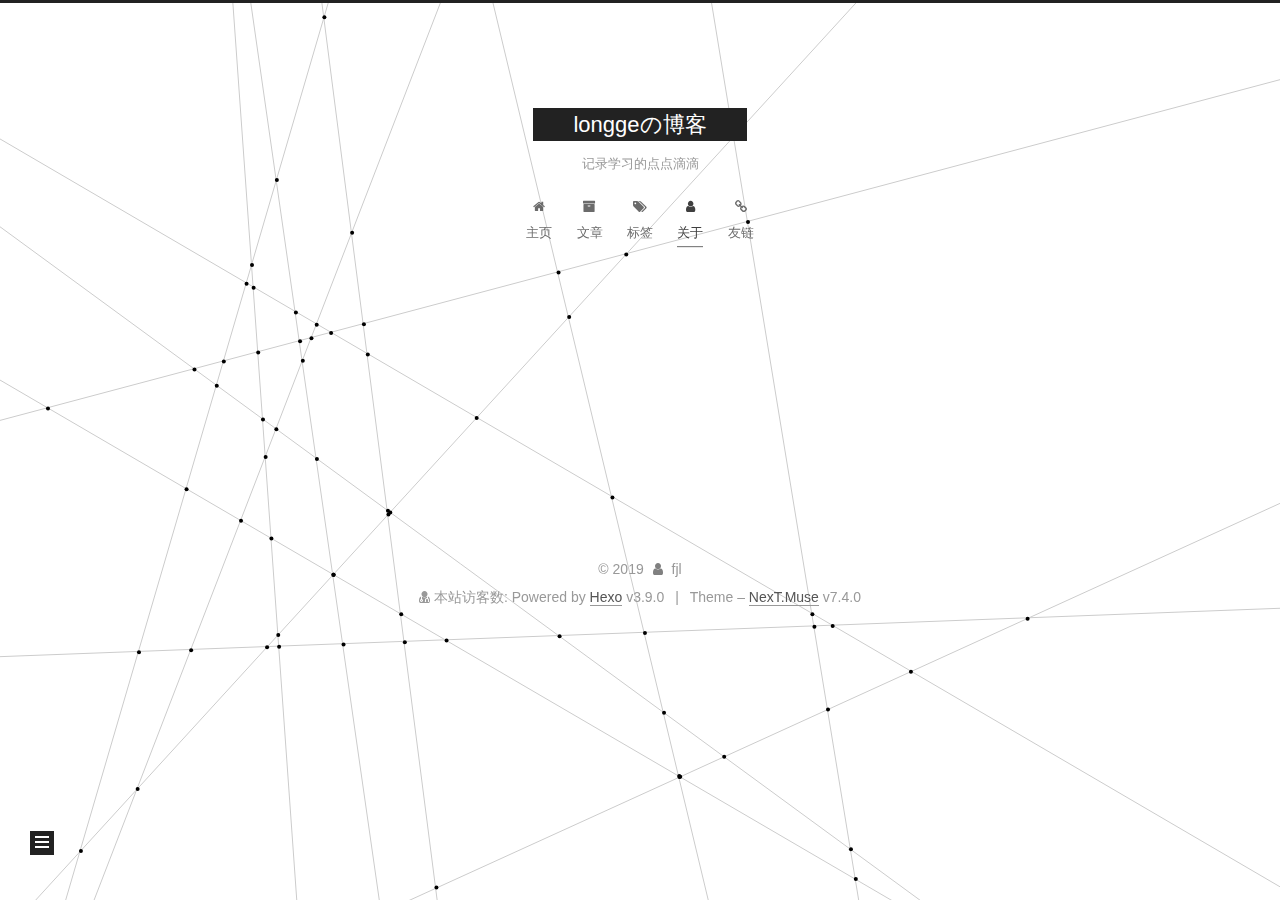
==== commit 05867c42: "Site updated: 2019-09-28 10:33:00" ====
--- a/about/index.html
+++ b/about/index.html
@@ -4,7 +4,7 @@
 
 
 
-<html lang="en">
+<html lang="zh">
 <head>
   <meta charset="UTF-8">
 <meta name="viewport" content="width=device-width, initial-scale=1, maximum-scale=2">
@@ -14,7 +14,7 @@
   <link rel="icon" type="image/png" sizes="32x32" href="/images/favicon-32x32-next.png?v=7.4.0">
   <link rel="icon" type="image/png" sizes="16x16" href="/images/favicon-16x16-next.png?v=7.4.0">
   <link rel="mask-icon" href="/images/logo.svg?v=7.4.0" color="#222">
-  <link rel="alternate" href="/atom.xml" title="Hexo" type="application/atom+xml">
+  <link rel="alternate" href="/atom.xml" title="longgeの博客" type="application/atom+xml">
 
 <link rel="stylesheet" href="/css/main.css?v=7.4.0">
 
@@ -60,9 +60,9 @@
 <meta property="og:type" content="website">
 <meta property="og:title" content="关于">
 <meta property="og:url" content="http://yoursite.com/about/index.html">
-<meta property="og:site_name" content="Hexo">
+<meta property="og:site_name" content="longgeの博客">
 <meta property="og:description" content="这些博客是我看其他大神的博客学习练手之作，若有不足之处请多多指教。">
-<meta property="og:locale" content="en">
+<meta property="og:locale" content="zh">
 <meta property="og:updated_time" content="2019-09-25T10:03:40.580Z">
 <meta name="twitter:card" content="summary">
 <meta name="twitter:title" content="关于">
@@ -81,7 +81,7 @@
   };
 </script>
 
-  <title>关于 | Hexo</title>
+  <title>关于 | longgeの博客</title>
   
 
 
@@ -117,7 +117,7 @@
 
 </head>
 
-<body itemscope itemtype="http://schema.org/WebPage" lang="en">
+<body itemscope itemtype="http://schema.org/WebPage" lang="zh">
   
  
   
@@ -131,10 +131,12 @@
     <div>
       <a href="/" class="brand" rel="start">
         <span class="logo-line-before"><i></i></span>
-        <span class="site-title">Hexo</span>
+        <span class="site-title">longgeの博客</span>
         <span class="logo-line-after"><i></i></span>
       </a>
     </div>
+        <p class="site-subtitle">记录学习的点点滴滴</p>
+      
   </div>
 
   <div class="site-nav-toggle">
@@ -321,8 +323,8 @@
 
       <div class="site-overview-wrap sidebar-panel">
         <div class="site-author motion-element" itemprop="author" itemscope itemtype="http://schema.org/Person">
-  <p class="site-author-name" itemprop="name">John Doe</p>
-  <div class="site-description" itemprop="description"></div>
+  <p class="site-author-name" itemprop="name">fjl</p>
+  <div class="site-description" itemprop="description">直到这一刻微笑着说话为止，我至少留下了一公升眼泪</div>
 </div>
   <nav class="site-state motion-element">
       <div class="site-state-item site-state-posts">
@@ -361,7 +363,7 @@
   <span class="with-love" id="animate">
     <i class="fa fa-user"></i>
   </span>
-  <span class="author" itemprop="copyrightHolder">John Doe</span>
+  <span class="author" itemprop="copyrightHolder">fjl</span>
 </div>
 
 <div class="powered-by">
--- a/css/main.css
+++ b/css/main.css
@@ -1674,7 +1674,7 @@
 }
 .links-of-author a::before,
 .links-of-author span.exturl::before {
-  background: #abc101;
+  background: #ff60ff;
   border-radius: 50%;
   content: ' ';
   display: inline-block;
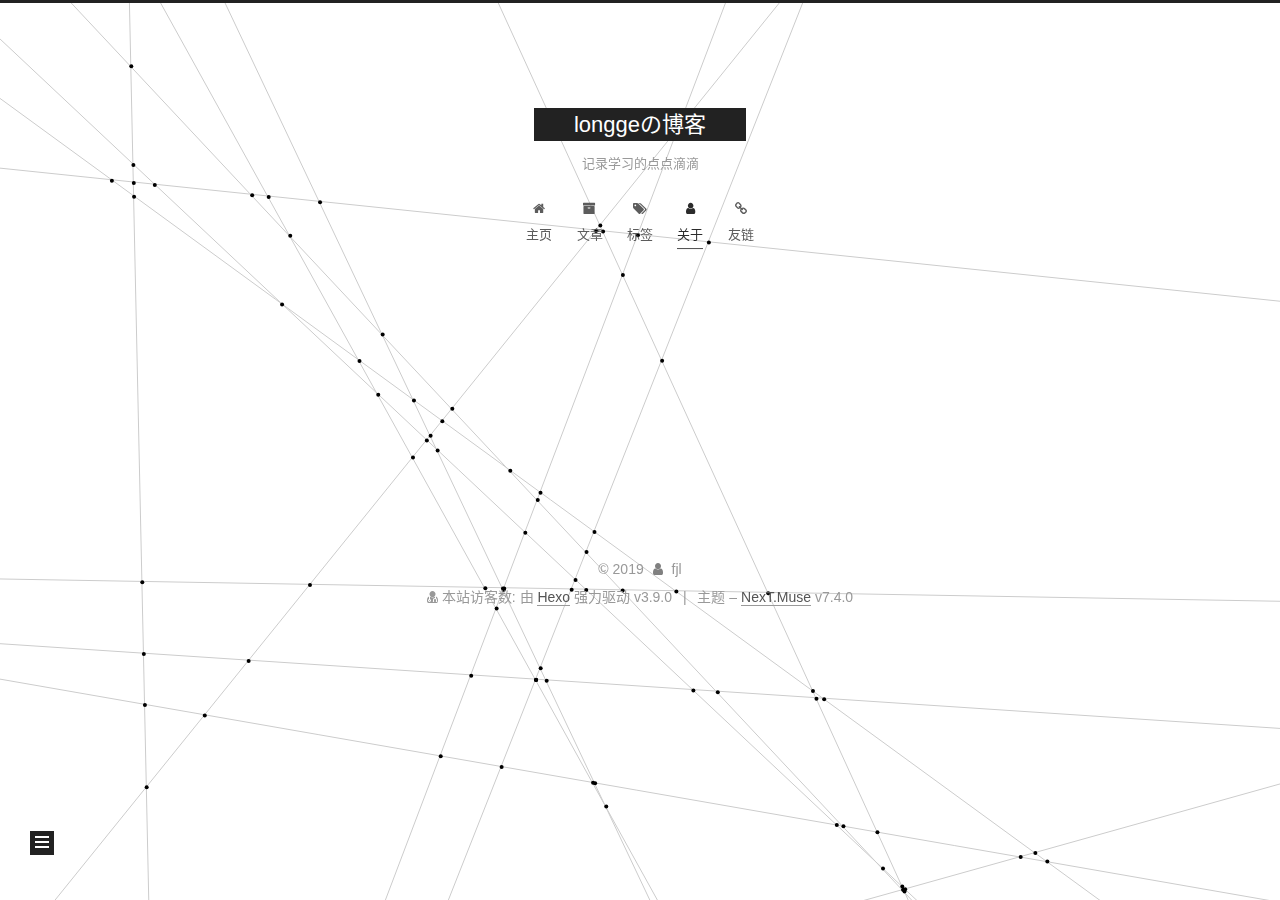
==== commit b4d70723: "Site updated: 2019-09-28 10:42:31" ====
--- a/about/index.html
+++ b/about/index.html
@@ -4,7 +4,7 @@
 
 
 
-<html lang="zh">
+<html lang="zh-CN">
 <head>
   <meta charset="UTF-8">
 <meta name="viewport" content="width=device-width, initial-scale=1, maximum-scale=2">
@@ -48,9 +48,9 @@
     path: 'search.json',
     motion: {"enable":true,"async":false,"transition":{"post_block":"fadeIn","post_header":"slideDownIn","post_body":"slideDownIn","coll_header":"slideLeftIn","sidebar":"slideUpIn"}},
     translation: {
-      copy_button: 'Copy',
-      copy_success: 'Copied',
-      copy_failure: 'Copy failed'
+      copy_button: '复制',
+      copy_success: '复制成功',
+      copy_failure: '复制失败'
     },
     sidebarPadding: 40
   };
@@ -62,7 +62,7 @@
 <meta property="og:url" content="http://yoursite.com/about/index.html">
 <meta property="og:site_name" content="longgeの博客">
 <meta property="og:description" content="这些博客是我看其他大神的博客学习练手之作，若有不足之处请多多指教。">
-<meta property="og:locale" content="zh">
+<meta property="og:locale" content="zh-CN">
 <meta property="og:updated_time" content="2019-09-25T10:03:40.580Z">
 <meta name="twitter:card" content="summary">
 <meta name="twitter:title" content="关于">
@@ -117,7 +117,7 @@
 
 </head>
 
-<body itemscope itemtype="http://schema.org/WebPage" lang="zh">
+<body itemscope itemtype="http://schema.org/WebPage" lang="zh-CN">
   
  
   
@@ -140,7 +140,7 @@
   </div>
 
   <div class="site-nav-toggle">
-    <button aria-label="Toggle navigation bar">
+    <button aria-label="切换导航栏">
       <span class="btn-bar"></span>
       <span class="btn-bar"></span>
       <span class="btn-bar"></span>
@@ -309,10 +309,10 @@
 
       <ul class="sidebar-nav motion-element">
         <li class="sidebar-nav-toc">
-          Table of Contents
+          文章目录
         </li>
         <li class="sidebar-nav-overview">
-          Overview
+          站点概览
         </li>
       </ul>
 
@@ -332,7 +332,7 @@
           <a href="/archives">
         
           <span class="site-state-item-count">3</span>
-          <span class="site-state-item-name">posts</span>
+          <span class="site-state-item-name">日志</span>
         </a>
       </div>
     
@@ -371,9 +371,9 @@
   本站访客数:<span id="busuanzi_value_site_uv"></span>
 </span>
 </div>
-  <div class="powered-by">Powered by <a href="https://hexo.io" class="theme-link" rel="noopener" target="_blank">Hexo</a> v3.9.0</div>
+  <div class="powered-by">由 <a href="https://hexo.io" class="theme-link" rel="noopener" target="_blank">Hexo</a> 强力驱动 v3.9.0</div>
   <span class="post-meta-divider">|</span>
-  <div class="theme-info">Theme – <a href="https://theme-next.org" class="theme-link" rel="noopener" target="_blank">NexT.Muse</a> v7.4.0</div>
+  <div class="theme-info">主题 – <a href="https://theme-next.org" class="theme-link" rel="noopener" target="_blank">NexT.Muse</a> v7.4.0</div>
 
         
 
--- a/css/main.css
+++ b/css/main.css
@@ -1674,7 +1674,7 @@
 }
 .links-of-author a::before,
 .links-of-author span.exturl::before {
-  background: #ff60ff;
+  background: #2e6e95;
   border-radius: 50%;
   content: ' ';
   display: inline-block;
